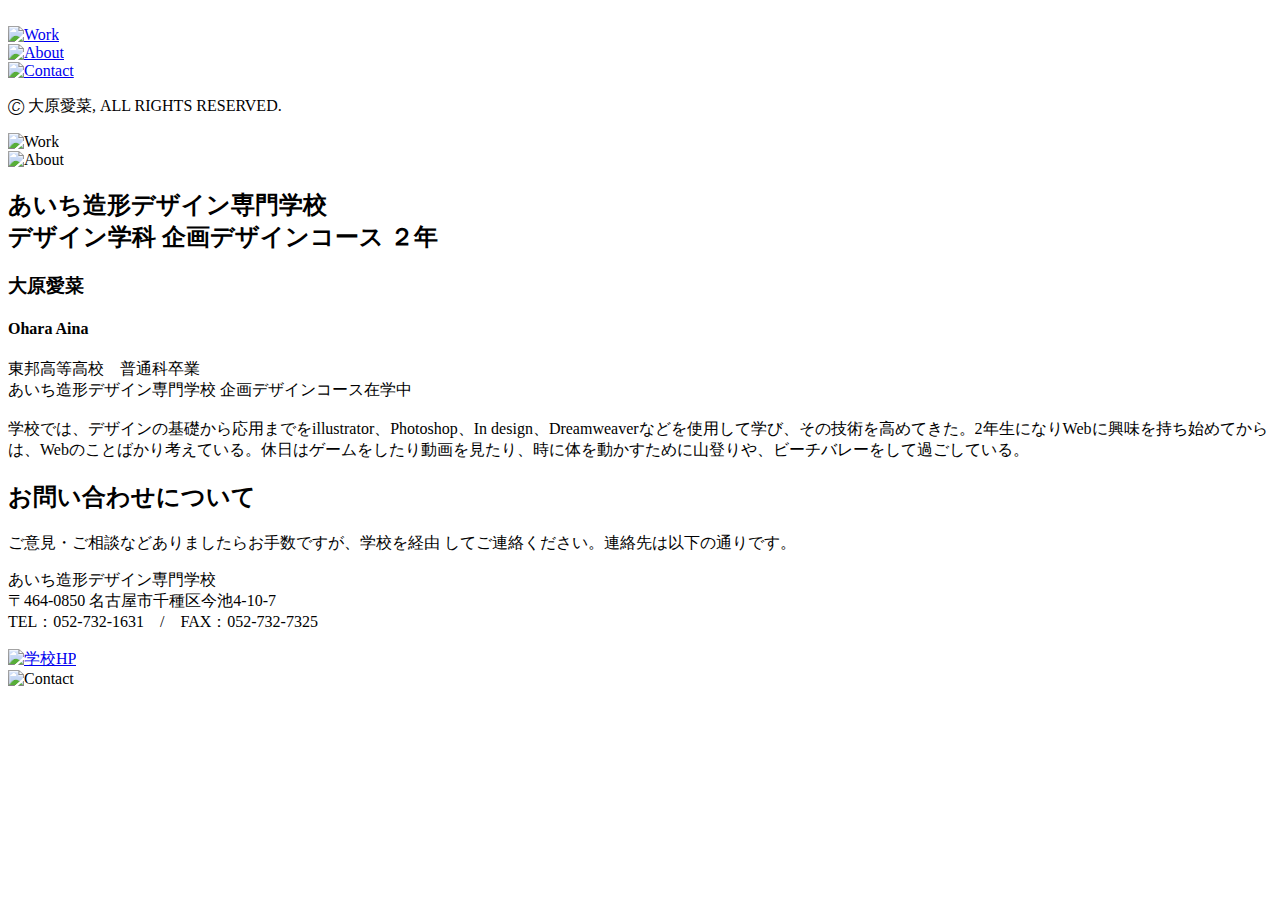
==== index.html @ ac8786ad "Create index.html" ====
<!doctype html>
<html>
<head>
<meta charset="utf-8">
<title>Home | OHARA AINA Portfolio</title>
<link rel="stylesheet" href="style.css">
<link rel="preconnect" href="https://fonts.gstatic.com" crossorigin>
<link href="https://fonts.googleapis.com/css2?family=Noto+Serif+JP:wght@200&display=swap" rel="stylesheet"></head>

<body>

	<img src="index_images/ornament_top.png" alt="" class="flame_top">
	<img src="index_images/ornament_bottom.png" alt="" class="flame_bottom">

<header>
	
	<div class="flame"></div>
		<nav>
			<div class="clearfix nav_conteiner wrap">
				<div class="nav_item">
					<a href="#work">
					<img src="index_images/Work.png" alt="Work" class="trans_nav">
					</a>
				</div>
				<div class="nav_item">
					<a href="#about">
					<img src="index_images/About.png" alt="About" class="trans_nav">
					</a>
				</div>
				<div class="nav_item">
					<a href="#contact">
					<img src="index_images/Contact.png" alt="Contact" class="trans_nav">
					</a>
				</div>
			</div>
		</nav>

	<div class="wrap">
	<div class="nameROGO"></div>
	</div>
	
	<p class="footer_text">🄫  大原愛菜, ALL RIGHTS RESERVED.</p>
	
</header>

<main>	
	
	
	<div class="wrap">
	<div id="work">
		<img class="title_size clearfix" src="index_images/title_Work.png" alt="Work">
		<div class="work_icon">
			<div class="work_icon_left">
				<a href="work.html">
				<div class="icon_Web"></div>
				</a>
				
				<a href="work.html#Package">
				<div class="icon_Package"></div>
				</a>
			</div>

			<div class="work_icon_right">
				<a href="work.html#Graphic">
				<div class="icon_Graphic"></div>
				</a>

				<a href="work.html#Other">
				<div class="icon_Other"></div>
				</a>
			</div>
		</div>
	</div>
	</div>
	
	<div class="wrap">
		<div id="about">
			<img class="title_size" src="index_images/title_About.png" alt="About">
			<div class="about_description">
				<h2>あいち造形デザイン専門学校<br>
					デザイン学科 企画デザインコース ２年</h2>
				<h3>大原愛菜</h3>
				<h4>Ohara Aina</h4>
				<p>東邦高等高校　普通科卒業<br>
					あいち造形デザイン専門学校 企画デザインコース在学中<br><br>

					学校では、デザインの基礎から応用までをillustrator、Photoshop、In design、Dreamweaverなどを使用して学び、その技術を高めてきた。2年生になりWebに興味を持ち始めてからは、Webのことばかり考えている。休日はゲームをしたり動画を見たり、時に体を動かすために山登りや、ビーチバレーをして過ごしている。</p>
			</div>
		</div>
	</div>
	
	<div class="wrap">
		<div id="contact">
			<div class="contact_description">
				<h2>お問い合わせについて</h2>
				<p>ご意見・ご相談などありましたらお手数ですが、学校を経由
					してご連絡ください。連絡先は以下の通りです。</p>
				<p>あいち造形デザイン専門学校<br>
					〒464-0850 名古屋市千種区今池4-10-7 <br>
					TEL：052-732-1631　/　FAX：052-732-7325</p>
				<div >
				<a href="https://www.design.ac.jp/">
				<img src="index_images/contact_buttom.png" alt="学校HP" id="AZD">
				</a>
				</div>
			</div>
			<img class="title_size" src="index_images/title_Contact.png" alt="Contact">
		</div>
	</div>

</main>



</body>
</html>
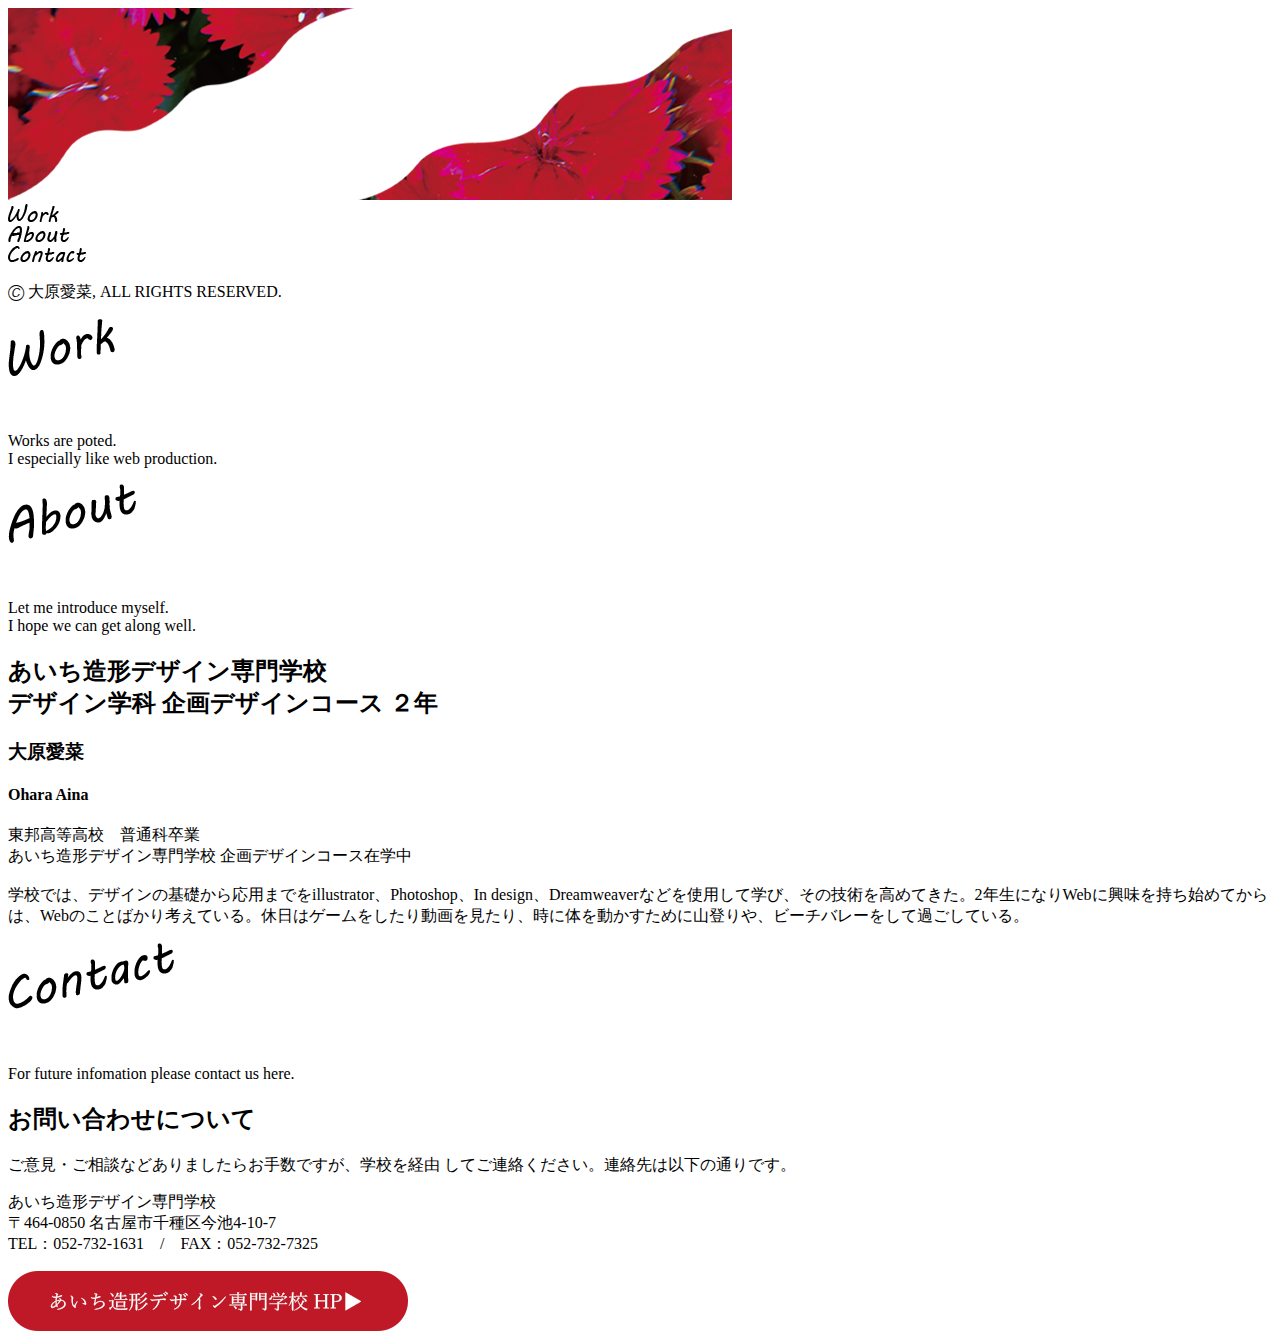
==== commit 60c25e5d: "Update index.html" ====
--- a/index.html
+++ b/index.html
@@ -3,14 +3,15 @@
 <head>
 <meta charset="utf-8">
 <title>Home | OHARA AINA Portfolio</title>
-<link rel="stylesheet" href="style.css">
+<link rel="stylesheet" href="style_test.css">
 <link rel="preconnect" href="https://fonts.gstatic.com" crossorigin>
-<link href="https://fonts.googleapis.com/css2?family=Noto+Serif+JP:wght@200&display=swap" rel="stylesheet"></head>
+<link href="https://fonts.googleapis.com/css2?family=Noto+Serif+JP:wght@200&display=swap" rel="stylesheet">
+</head>
 
 <body>
 
-	<img src="index_images/ornament_top.png" alt="" class="flame_top">
-	<img src="index_images/ornament_bottom.png" alt="" class="flame_bottom">
+	<img src="index_images/decoration_left.png" alt="flame" class="flame_top">
+	<img src="index_images/decoration_right.png" alt="flame" class="flame_bottom">
 
 <header>
 	
@@ -33,7 +34,11 @@
 					</a>
 				</div>
 			</div>
+	<!-----ハンバーガー----->
+	<div class="openbtn"><span></span><span></span><span></span></div>
+
 		</nav>
+	
 
 	<div class="wrap">
 	<div class="nameROGO"></div>
@@ -45,10 +50,16 @@
 
 <main>	
 	
-	
 	<div class="wrap">
 	<div id="work">
-		<img class="title_size clearfix" src="index_images/title_Work.png" alt="Work">
+		<div>
+			<img class="title_size clearfix" src="index_images/Work_title.png" alt="Work">
+			<p class="sub">
+			<br><br>
+			Works are poted.<br>
+			I especially like web production.
+			</p>
+		</div>
 		<div class="work_icon">
 			<div class="work_icon_left">
 				<a href="work.html">
@@ -75,7 +86,14 @@
 	
 	<div class="wrap">
 		<div id="about">
-			<img class="title_size" src="index_images/title_About.png" alt="About">
+			<div>
+				<img class="title_size" src="index_images/About_title.png" alt="About">
+				<p class="sub">
+				<br><br>
+				Let me introduce myself.<br>
+				I hope we can get along well.
+				</p>
+			</div>
 			<div class="about_description">
 				<h2>あいち造形デザイン専門学校<br>
 					デザイン学科 企画デザインコース ２年</h2>
@@ -91,6 +109,13 @@
 	
 	<div class="wrap">
 		<div id="contact">
+			<div>
+				<img class="title_size" src="index_images/Contact_title.png" alt="Contact">
+				<p class="sub">
+				<br><br>
+				For future infomation please contact us here.
+				</p>
+			</div>
 			<div class="contact_description">
 				<h2>お問い合わせについて</h2>
 				<p>ご意見・ご相談などありましたらお手数ですが、学校を経由
@@ -104,13 +129,14 @@
 				</a>
 				</div>
 			</div>
-			<img class="title_size" src="index_images/title_Contact.png" alt="Contact">
-		</div>
+	  </div>
 	</div>
 
 </main>
 
-
+<script src="https://code.jquery.com/jquery-3.4.1.min.js" integrity="sha256-CSXorXvZcTkaix6Yvo6HppcZGetbYMGWSFlBw8HfCJo=" crossorigin="anonymous"></script>
+<!--自作のJS-->
+<script src="js/5-1-7.js"></script>
 
 </body>
 </html>
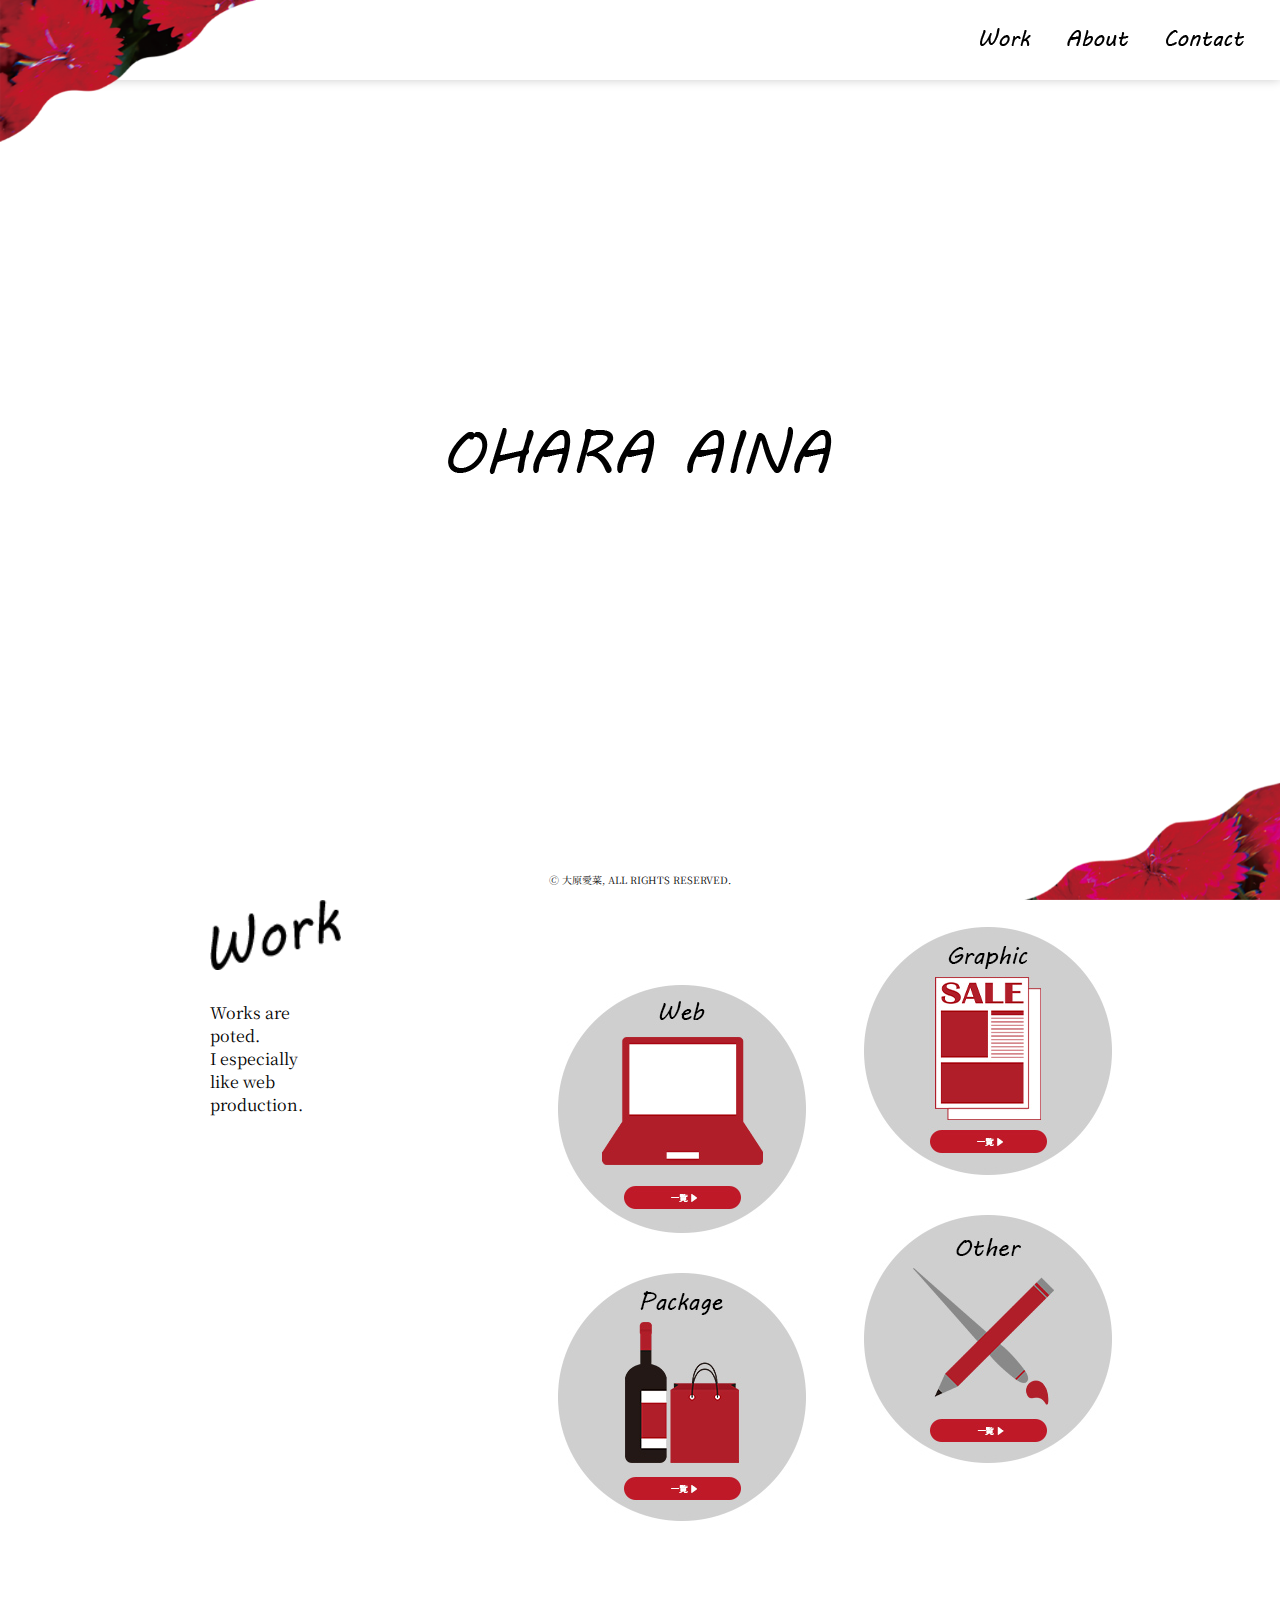
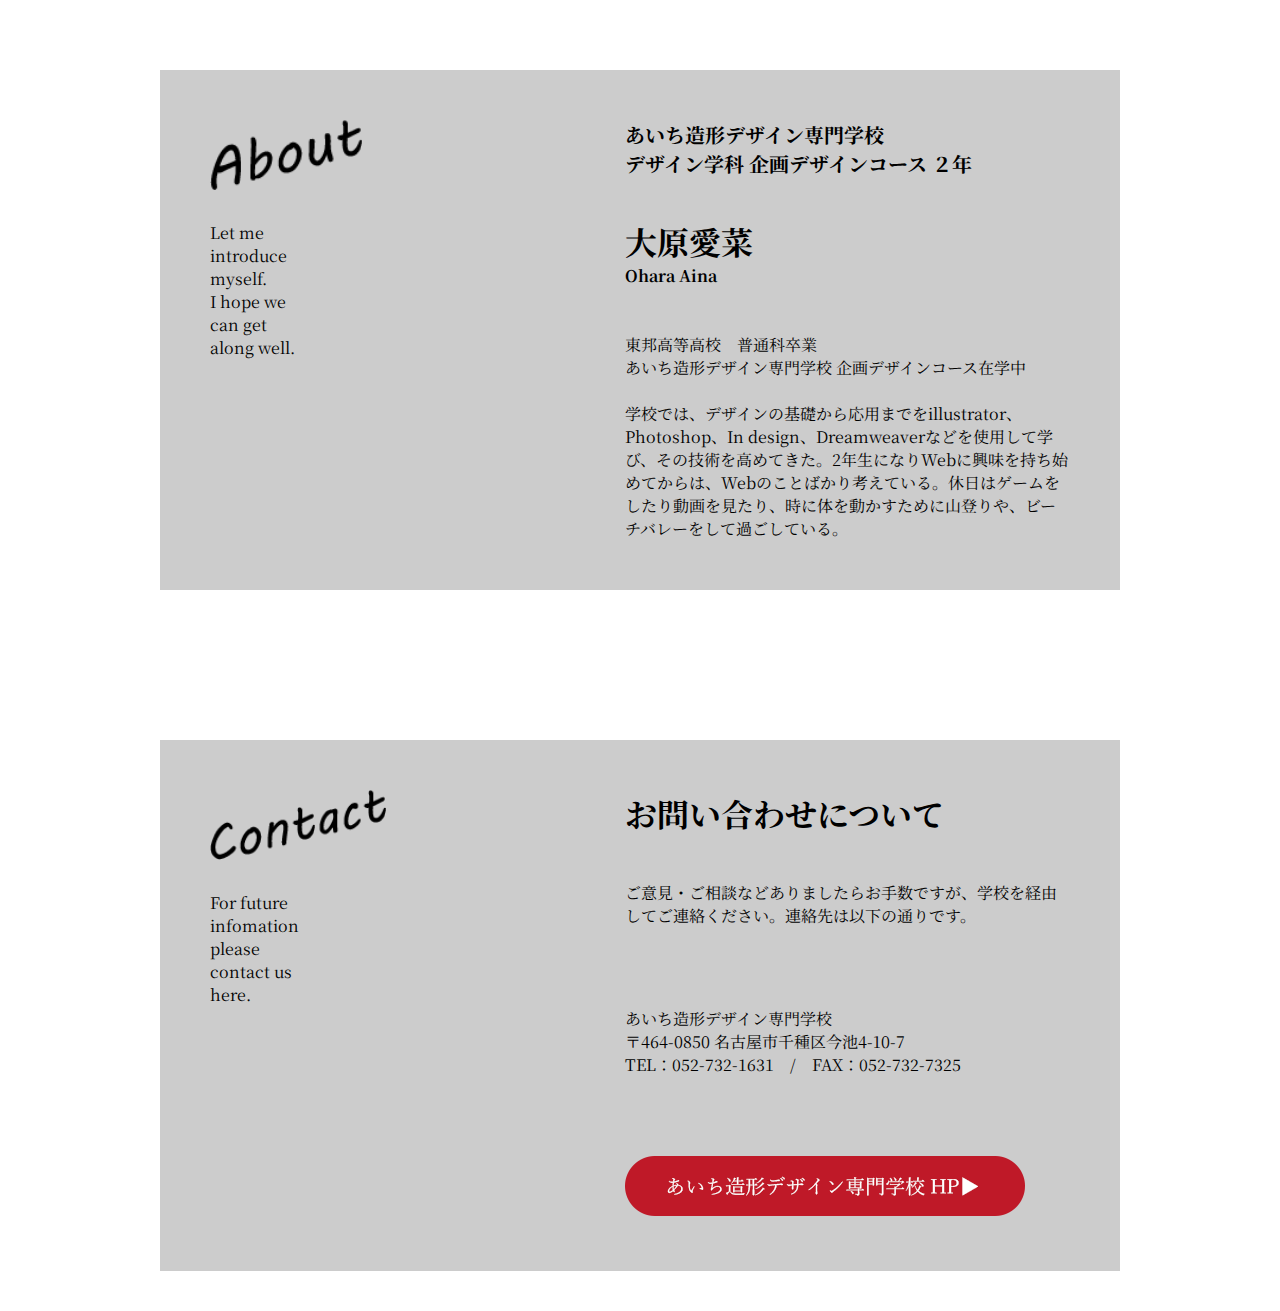
==== commit 9f5b67d2: "Update index.html" ====
--- a/index.html
+++ b/index.html
@@ -3,10 +3,9 @@
 <head>
 <meta charset="utf-8">
 <title>Home | OHARA AINA Portfolio</title>
-<link rel="stylesheet" href="style_test.css">
+<link rel="stylesheet" href="style.css">
 <link rel="preconnect" href="https://fonts.gstatic.com" crossorigin>
-<link href="https://fonts.googleapis.com/css2?family=Noto+Serif+JP:wght@200&display=swap" rel="stylesheet">
-</head>
+<link href="https://fonts.googleapis.com/css2?family=Noto+Serif+JP:wght@200&display=swap" rel="stylesheet"></head>
 
 <body>
 
@@ -34,11 +33,7 @@
 					</a>
 				</div>
 			</div>
-	<!-----ハンバーガー----->
-	<div class="openbtn"><span></span><span></span><span></span></div>
-
 		</nav>
-	
 
 	<div class="wrap">
 	<div class="nameROGO"></div>
@@ -134,9 +129,7 @@
 
 </main>
 
-<script src="https://code.jquery.com/jquery-3.4.1.min.js" integrity="sha256-CSXorXvZcTkaix6Yvo6HppcZGetbYMGWSFlBw8HfCJo=" crossorigin="anonymous"></script>
-<!--自作のJS-->
-<script src="js/5-1-7.js"></script>
+
 
 </body>
 </html>
--- a/style.css
+++ b/style.css
@@ -0,0 +1,260 @@
+@charset "utf-8";
+/* CSS Document */
+
+* {
+	margin: 0; padding: 0;
+	list-style: none;
+	font-family: 'Noto Serif JP', serif;
+}
+
+.wrap{
+	max-width: 960px;
+	margin-left: auto; margin-right: auto;
+}
+
+body{
+	background-color: #ffffff;
+	position: relative;
+}
+
+.clearfix::after {
+	content: "";
+	display: block;
+	clear: both;
+}
+
+/*-----header-----*/
+
+.flame_top {
+	display: block;
+	position: fixed;
+	z-index: 100;
+	left: 0; top: 0;
+	width: 20vw;
+	height: auto;
+}
+
+.flame_bottom {
+	display: block;
+	position: fixed;
+	z-index: 100;
+	right: 0; bottom: 0;
+	width: 20vw;
+	height: auto;
+}
+
+nav{
+	height: 80px;
+	width: 100%;
+	line-height: 80px;
+	background-color: #ffffff;
+	box-shadow: 0 0 10px #cccccc;
+	position: fixed;
+	z-index: 99;
+}
+
+.nav_conteiner{
+	width: 300px;
+	margin-left: auto;
+	margin-right: auto;
+	display: flex;
+	justify-content: space-between;
+	float: right;
+}
+
+.trans_nav{
+	cursor: pointer;
+	transition-duration: 0.3s;
+}
+
+.trans_nav:hover{
+	transform: rotate(9deg);
+	transition-duration: 0.3s;
+}
+
+.nameROGO{
+	height: 100vh;
+	background-image: url("index_images/OHARA AINA.png");
+	background-repeat: no-repeat;
+	background-position: center;
+}
+
+/*-----footer-----*/
+
+.footer_text{
+	position: fixed;
+	z-index: 99;
+	bottom: 0;
+	width: 100%;
+	height: 40px;
+	line-height: 40px;
+	font-size: 10px;
+	text-align: center;
+	background-color: #FFFFFF;
+	margin-left: auto; margin-right: auto;
+	
+}
+
+
+
+/*-----main-----*/
+
+.title_size{
+	height: 70px;
+	float: left;
+}
+
+.sub{
+	width: 95px;
+	margin-top: 55px;
+	font-size: 16px;
+}
+
+/*-----work-----*/
+
+#work{
+	display: flex;
+	height: 620px;
+	margin-bottom: 150px;
+	justify-content: space-between;
+	padding-left: 50px;
+}
+
+.work_icon{
+	width: 655px;
+	display: flex;
+	justify-content: flex-end;
+	}
+
+.work_icon_left{
+	margin-right: 50px;
+	margin-top: 85px;
+}
+
+.icon_Web{
+	width: 256px; height: 248px;
+	background-image: url("index_images/work_Web.jpg");
+	background-repeat: no-repeat;
+	margin-bottom: 40px;
+	cursor: pointer;
+	transition-duration: 0.5s;
+}
+
+.icon_Web:hover{
+	transform: scale(1.2);
+	transition-duration: 0.5s;
+}
+
+.icon_Package{
+	width: 256px; height: 248px;
+	background-image: url("index_images/work_Package.jpg");
+	background-repeat: no-repeat;
+	cursor: pointer;
+	transition-duration: 0.5s;
+}
+
+.icon_Package:hover{
+	transform: scale(1.2);
+	transition-duration: 0.5s;
+}
+
+.work_icon_right{
+	margin-top: 27px;
+}
+
+.icon_Graphic{
+	width: 256px; height: 248px;
+	background-image: url("index_images/work_Graphic.jpg");
+	background-repeat: no-repeat;
+	margin-bottom: 40px;
+	cursor: pointer;
+	transition-duration: 0.5s;
+}
+
+.icon_Graphic:hover{
+	transform: scale(1.2);
+	transition-duration: 0.5s;
+}
+
+.icon_Other{
+	width: 256px; height: 248px;
+	background-image: url("index_images/Work_Other.jpg");
+	background-repeat: no-repeat;
+	cursor: pointer;
+	transition-duration: 0.5s;
+}
+
+.icon_Other:hover{
+	transform: scale(1.2);
+	transition-duration: 0.5s;
+}
+
+/*-----about-----*/
+
+
+#about{
+	margin-top: 90px;
+	margin-bottom: 150px;
+	display: flex;
+	justify-content: space-between;
+	background-color: #cccccc;
+	padding: 50px;
+}
+
+.about_description{
+	width: 445px;
+}
+
+.about_description h2{
+	margin-bottom: 40px;
+	font-size: 20px;
+}
+
+.about_description h3{
+	font-size: 32px;
+}
+
+.about_description h4{
+	margin-bottom: 46px;
+}
+
+.about_description p{
+	font-size: 16px;
+}
+
+/*-----contact-----*/
+
+#contact{
+	margin-bottom: 40px;
+	display: flex;
+	justify-content: space-between;
+	background-color: #cccccc;
+	padding: 50px;
+}
+
+.contact_description{
+	width: 445px;
+}
+
+.contact_description h2{
+	font-size: 32px;
+	margin-bottom: 45px;
+}
+
+.contact_description p{
+	font-size: 16px;
+	margin-bottom: 80px;
+	width: 440px;
+}
+
+#AZD{
+	cursor: pointer;
+	transition-duration: 0.3s;
+}
+
+#AZD:hover{
+	opacity: 0.6;
+	transition-duration: 0.3s;
+}
+
+/*-----footer-----*/
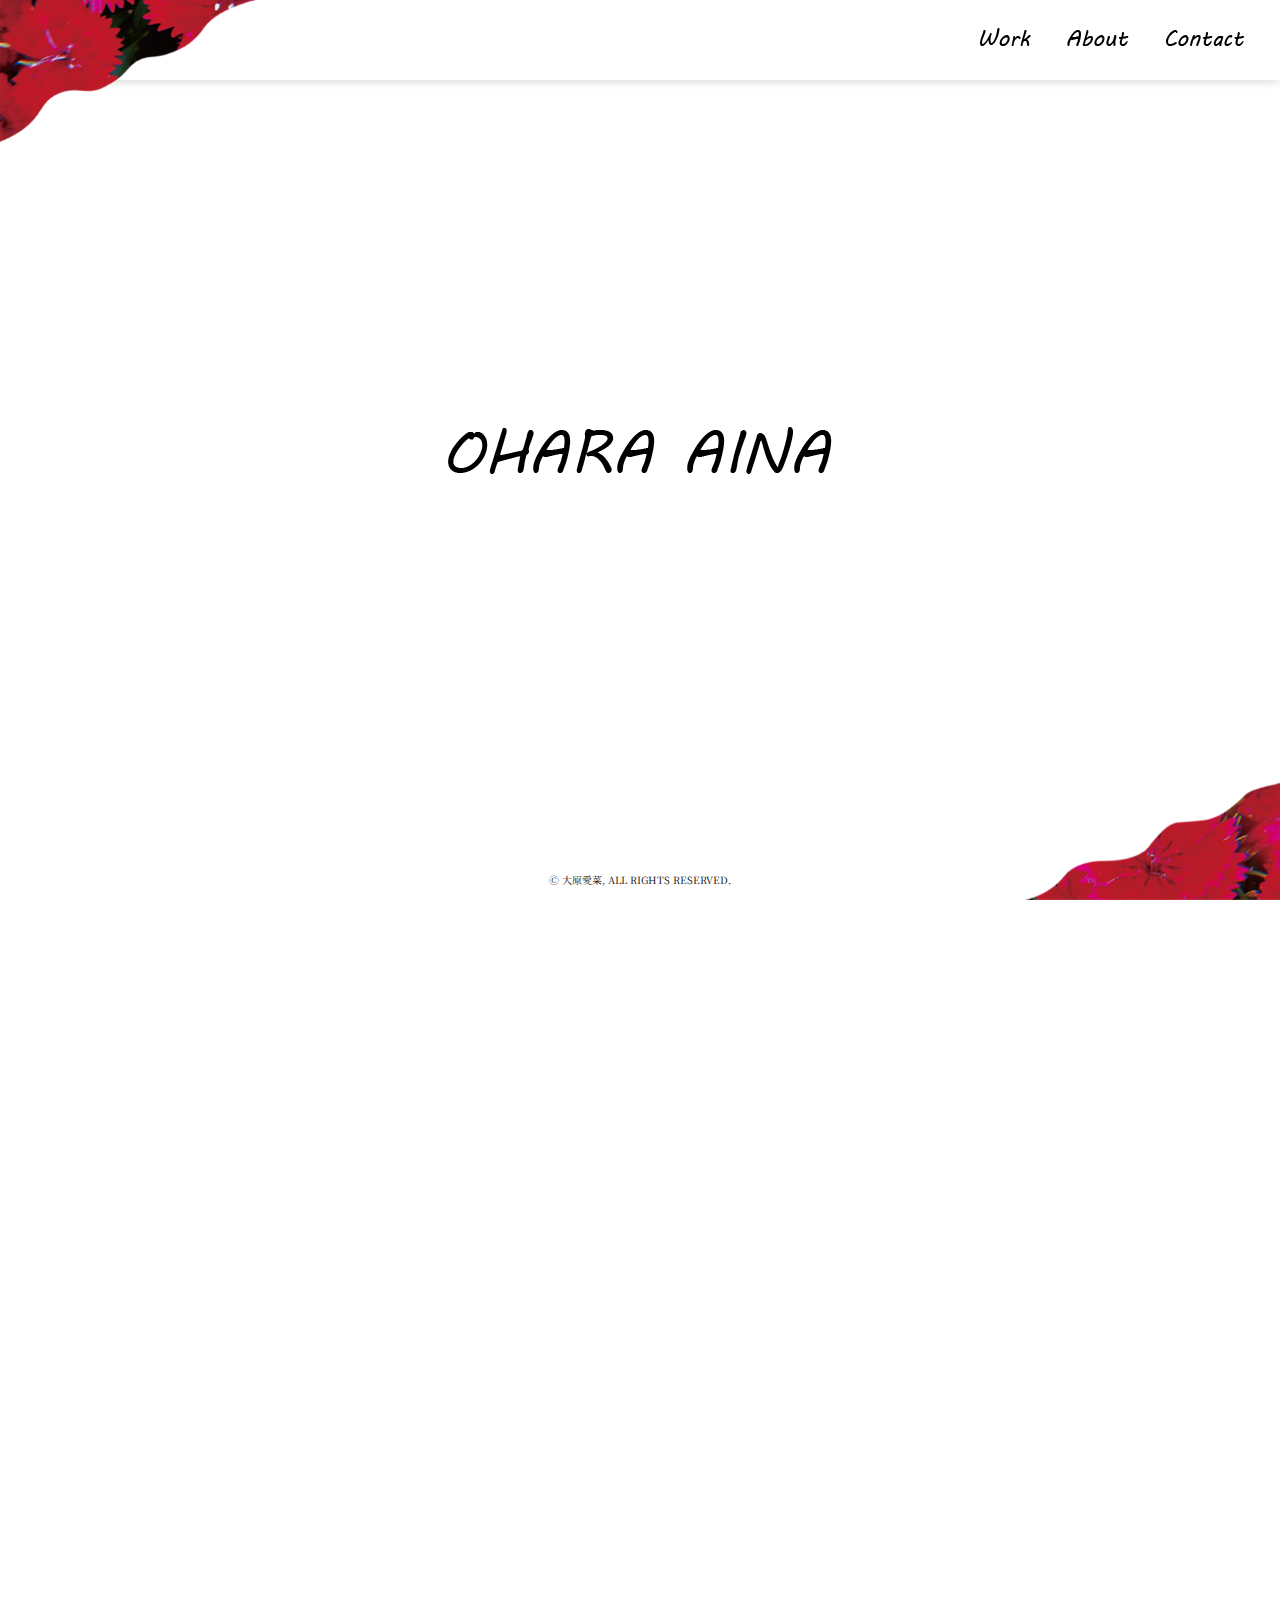
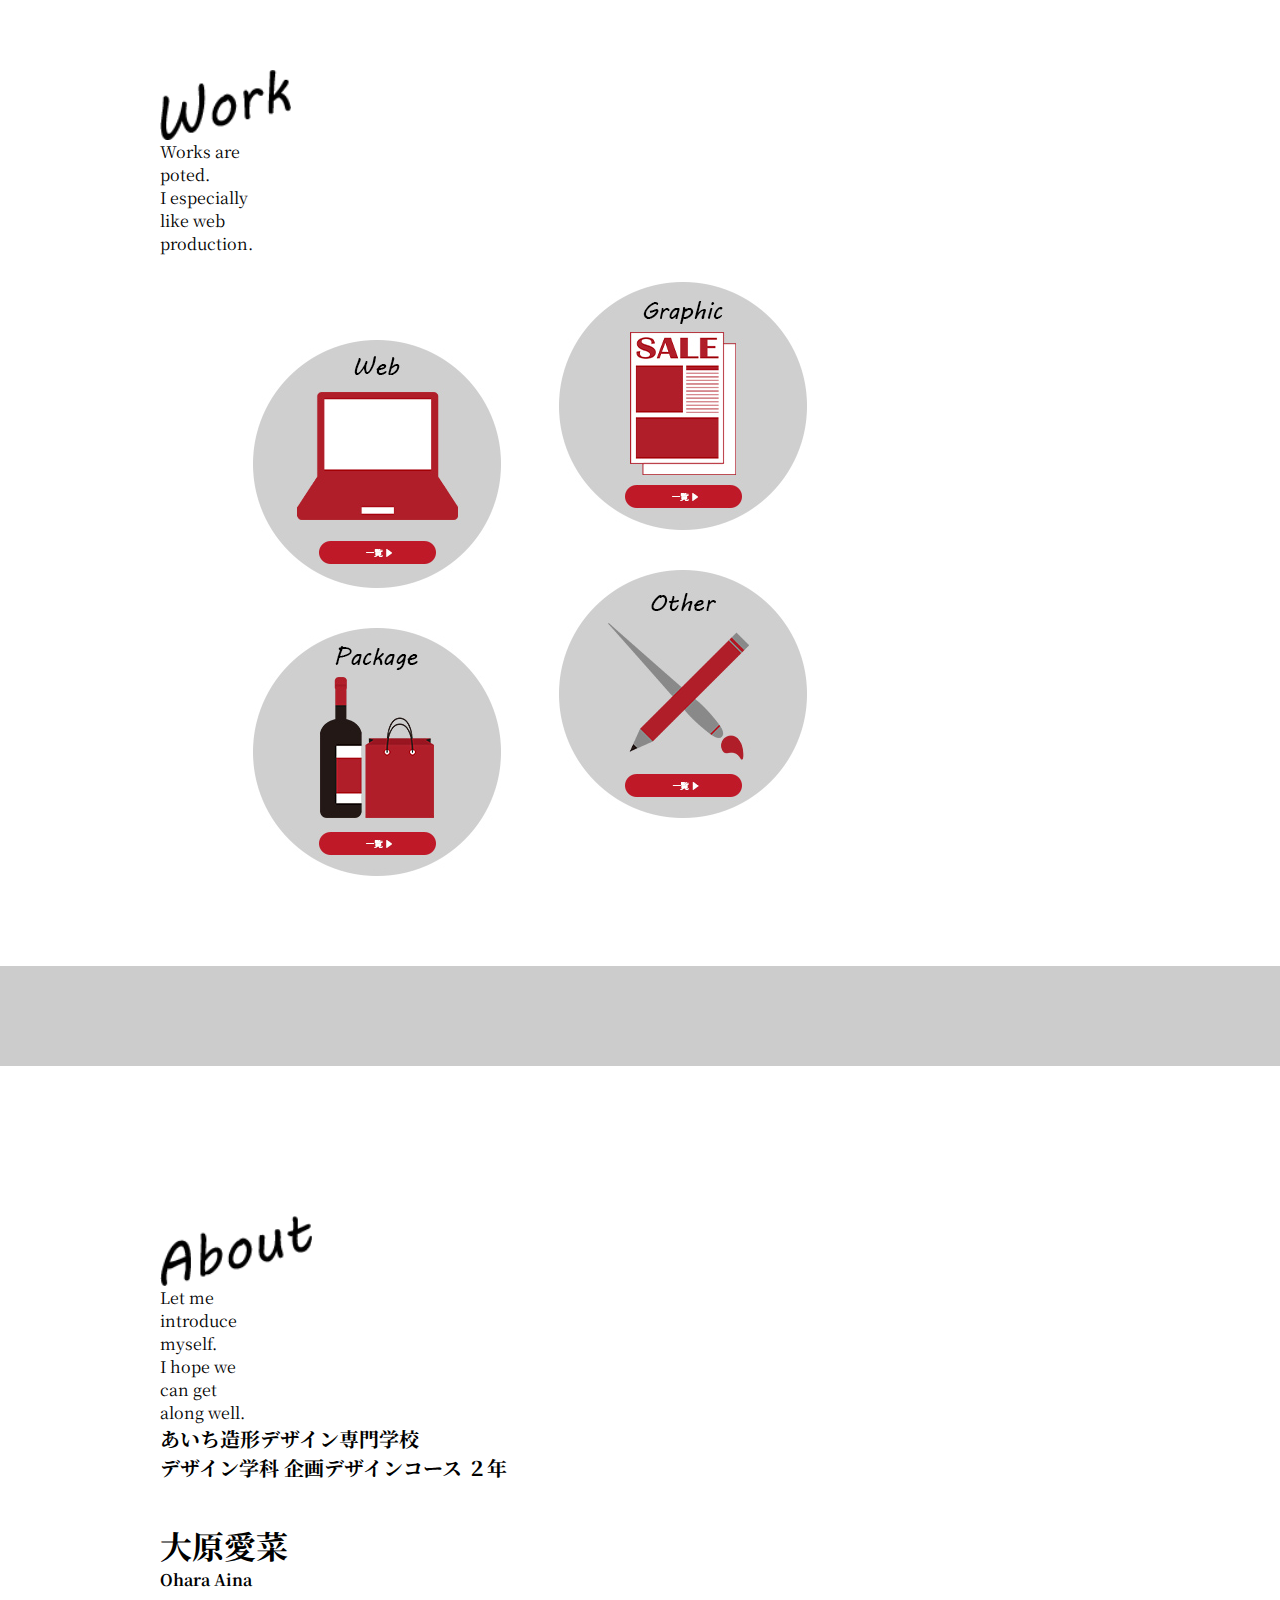
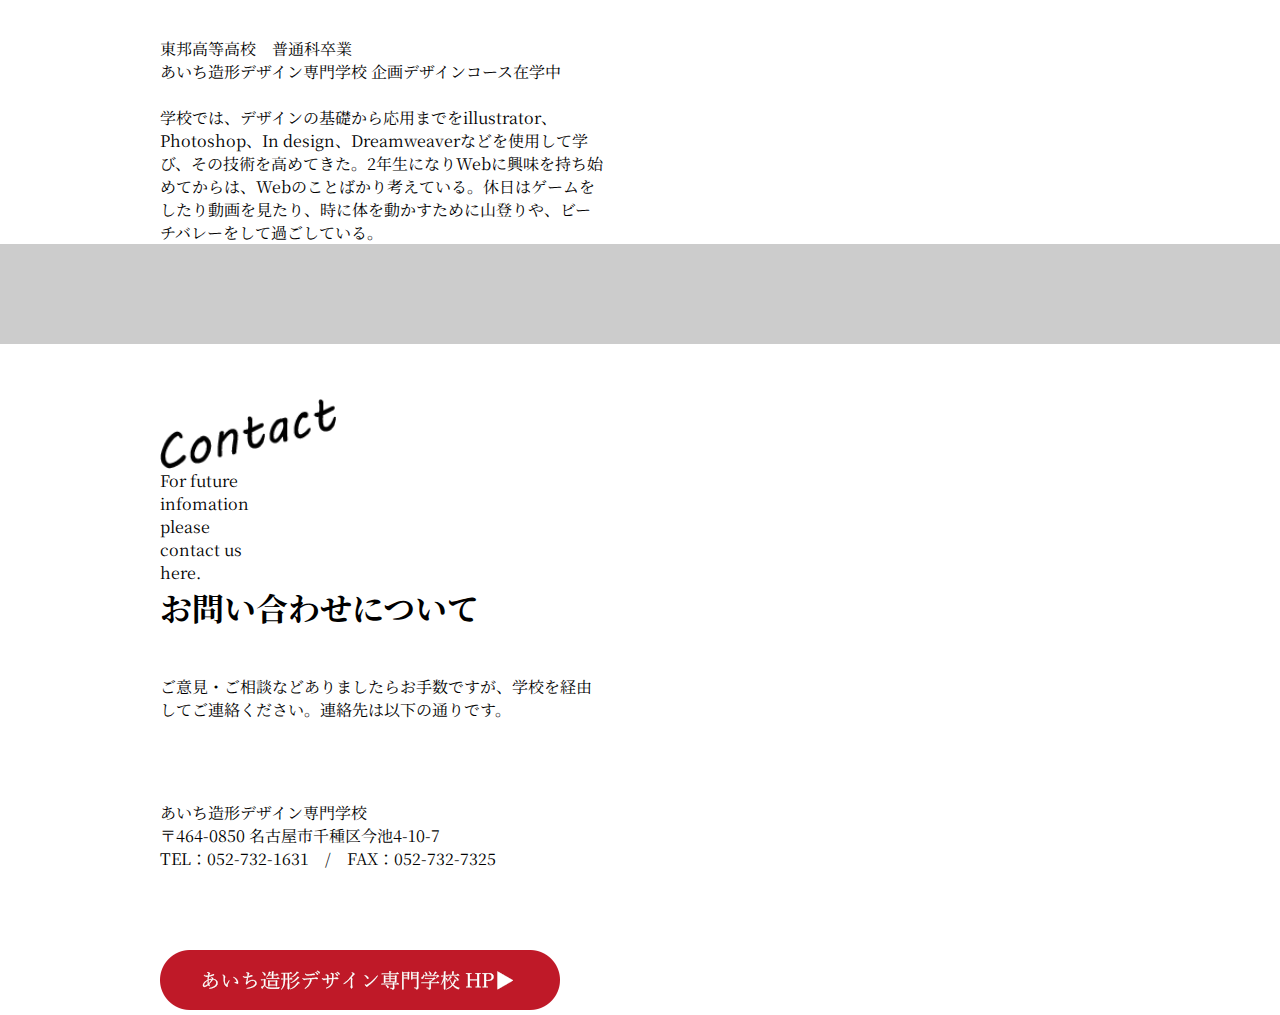
==== commit 8217cf25: "Update index.html" ====
--- a/index.html
+++ b/index.html
@@ -45,42 +45,44 @@
 
 <main>	
 	
+	<div id="work"></div>
 	<div class="wrap">
-	<div id="work">
-		<div>
-			<img class="title_size clearfix" src="index_images/Work_title.png" alt="Work">
-			<p class="sub">
-			<br><br>
-			Works are poted.<br>
-			I especially like web production.
-			</p>
-		</div>
-		<div class="work_icon">
-			<div class="work_icon_left">
-				<a href="work.html">
-				<div class="icon_Web"></div>
-				</a>
-				
-				<a href="work.html#Package">
-				<div class="icon_Package"></div>
-				</a>
+		<div class="work">
+			<div>
+				<img class="title_size clearfix" src="index_images/Work_title.png" alt="Work">
+				<p class="sub">
+				<br><br>
+				Works are poted.<br>
+				I especially like web production.
+				</p>
 			</div>
+			<div class="work_icon">
+				<div class="work_icon_left">
+					<a href="work.html">
+					<div class="icon_Web"></div>
+					</a>
 
-			<div class="work_icon_right">
-				<a href="work.html#Graphic">
-				<div class="icon_Graphic"></div>
-				</a>
+					<a href="work.html#Package">
+					<div class="icon_Package"></div>
+					</a>
+				</div>
 
-				<a href="work.html#Other">
-				<div class="icon_Other"></div>
-				</a>
+				<div class="work_icon_right">
+					<a href="work.html#Graphic">
+					<div class="icon_Graphic"></div>
+					</a>
+
+					<a href="work.html#Other">
+					<div class="icon_Other"></div>
+					</a>
+				</div>
 			</div>
 		</div>
 	</div>
-	</div>
 	
+	<div id="about"></div>
 	<div class="wrap">
-		<div id="about">
+		<div class="about">
 			<div>
 				<img class="title_size" src="index_images/About_title.png" alt="About">
 				<p class="sub">
@@ -102,8 +104,9 @@
 		</div>
 	</div>
 	
+	<div id="contact"></div>
 	<div class="wrap">
-		<div id="contact">
+		<div class="contact">
 			<div>
 				<img class="title_size" src="index_images/Contact_title.png" alt="Contact">
 				<p class="sub">
@@ -119,7 +122,7 @@
 					〒464-0850 名古屋市千種区今池4-10-7 <br>
 					TEL：052-732-1631　/　FAX：052-732-7325</p>
 				<div >
-				<a href="https://www.design.ac.jp/">
+				<a href="https://www.design.ac.jp/subject/produce/">
 				<img src="index_images/contact_buttom.png" alt="学校HP" id="AZD">
 				</a>
 				</div>
@@ -129,7 +132,5 @@
 
 </main>
 
-
-
 </body>
 </html>
